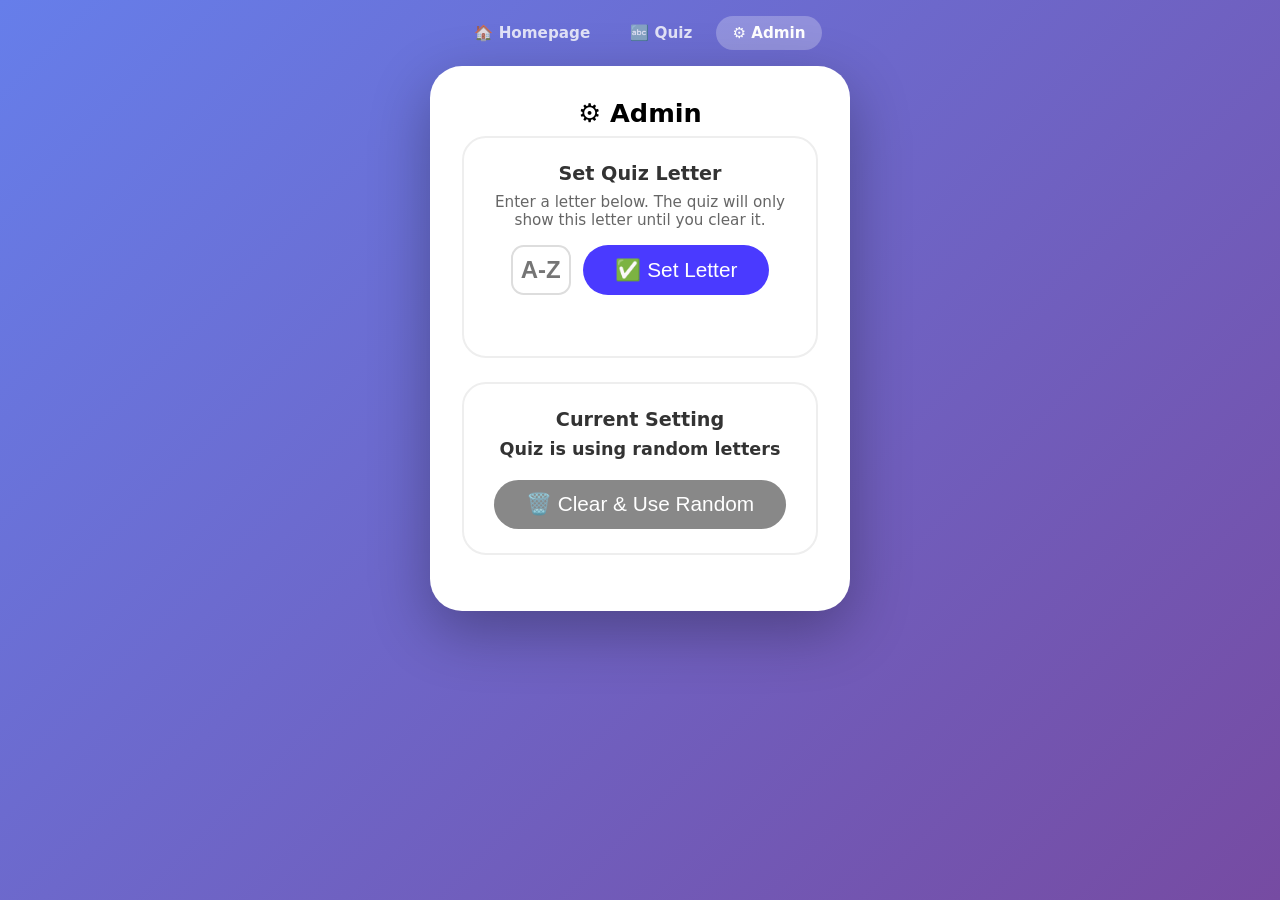
==== admin.html @ 84fb0a64 "initial commit for alphabet quiz" ====
<!DOCTYPE html>
<html lang="en">
<head>
  <meta charset="UTF-8">
  <meta name="viewport" content="width=device-width, initial-scale=1.0">
  <title>Admin - Alphabet Quiz 🎓</title>
  <link rel="stylesheet" href="style.css">
</head>
<body>
  <nav class="navbar">
    <a href="index.html" class="nav-link">🏠 Homepage</a>
    <a href="quiz.html" class="nav-link">🔤 Quiz</a>
    <a href="admin.html" class="nav-link active">⚙️ Admin</a>
  </nav>

  <div class="container">
    <h1>⚙️ Admin</h1>

    <div class="card">
      <h2>Set Quiz Letter</h2>
      <p class="admin-desc">Enter a letter below. The quiz will only show this letter until you clear it.</p>
      <div class="admin-form">
        <input type="text" id="letter-input" class="letter-input" maxlength="1" placeholder="A-Z" autocomplete="off">
        <button id="submit-btn" class="mic-btn start-btn">✅ Set Letter</button>
      </div>
      <div id="admin-feedback" class="admin-feedback"></div>
    </div>

    <div class="card">
      <h2>Current Setting</h2>
      <p id="current-setting" class="current-setting"></p>
      <button id="clear-btn" class="mic-btn clear-btn">🗑️ Clear &amp; Use Random</button>
    </div>
  </div>

  <script src="admin.js"></script>
</body>
</html>
---- style.css ----
* { margin: 0; padding: 0; box-sizing: border-box; }

body {
  font-family: 'Segoe UI', system-ui, sans-serif;
  background: linear-gradient(135deg, #667eea 0%, #764ba2 100%);
  min-height: 100vh;
  display: flex;
  flex-direction: column;
  align-items: center;
  padding: 0 1rem 2rem;
}

/* Navbar */
.navbar {
  width: 100%;
  max-width: 500px;
  display: flex;
  gap: 0.5rem;
  padding: 1rem 0;
  justify-content: center;
}

.nav-link {
  color: rgba(255,255,255,0.8);
  text-decoration: none;
  padding: 0.5rem 1rem;
  border-radius: 2rem;
  font-weight: 600;
  font-size: 0.95rem;
  transition: background 0.2s;
}
.nav-link:hover { background: rgba(255,255,255,0.15); }
.nav-link.active { background: rgba(255,255,255,0.25); color: #fff; }

/* Container */
.container {
  background: #fff;
  border-radius: 2rem;
  padding: 2rem;
  text-align: center;
  max-width: 420px;
  width: 100%;
  box-shadow: 0 20px 60px rgba(0,0,0,0.3);
}

h1 { font-size: 1.6rem; margin-bottom: 0.5rem; }
h2 { font-size: 1.2rem; margin-bottom: 0.5rem; color: #333; }

.subtitle { color: #666; margin-bottom: 1.5rem; }

.score-board { font-size: 1.1rem; color: #555; margin-bottom: 0.5rem; }

.mode-badge {
  font-size: 0.85rem;
  display: inline-block;
  padding: 0.2rem 0.8rem;
  border-radius: 1rem;
  margin-bottom: 1rem;
}
.mode-badge.fixed { background: #fff3cd; color: #856404; }
.mode-badge.random { background: #d4edda; color: #155724; }

.card {
  background: #fff;
  border-radius: 1.5rem;
  padding: 1.5rem;
  margin-bottom: 1.5rem;
  border: 2px solid #eee;
  text-align: center;
}

.letter {
  font-size: 8rem;
  font-weight: 800;
  color: #000;
  line-height: 1;
  user-select: none;
}

.celebration { position: fixed; inset: 0; pointer-events: none; z-index: 10; }

.confetti {
  position: absolute;
  width: 10px;
  height: 10px;
  border-radius: 2px;
  top: -10px;
  animation: fall 1.5s ease-in forwards;
}

@keyframes fall { to { top: 110vh; opacity: 0; transform: rotate(720deg); } }

.prompt { color: #666; margin-top: 0.5rem; font-size: 1rem; }

/* Buttons */
.btn-group { display: flex; gap: 1rem; justify-content: center; }

.mic-btn {
  font-size: 1.3rem;
  padding: 0.8rem 2rem;
  border: none;
  border-radius: 3rem;
  color: #fff;
  cursor: pointer;
  transition: transform 0.15s, background 0.3s;
}
.mic-btn:active { transform: scale(0.95); }
.mic-btn:disabled { opacity: 0.5; cursor: not-allowed; }

.start-btn { background: #4a3aff; }
.start-btn:hover:not(:disabled) { background: #3728d6; }

.stop-btn { background: #e74c3c; animation: pulse 1s infinite; }
.stop-btn:hover { background: #c0392b; }

.clear-btn { background: #888; margin-top: 0.8rem; }
.clear-btn:hover { background: #666; }

@keyframes pulse {
  0%, 100% { box-shadow: 0 0 0 0 rgba(231,76,60,0.5); }
  50% { box-shadow: 0 0 0 14px rgba(231,76,60,0); }
}

.feedback { font-size: 2.5rem; min-height: 3rem; margin: 0.8rem 0 0.3rem; }
.heard { font-size: 0.95rem; color: #888; min-height: 1.4rem; }

.next-btn {
  margin-top: 1rem;
  font-size: 1.1rem;
  padding: 0.7rem 1.8rem;
  border: none;
  border-radius: 3rem;
  background: #27ae60;
  color: #fff;
  cursor: pointer;
}
.next-btn:hover { background: #1e8e4e; }

.hidden { display: none !important; }

.no-support { margin-top: 1rem; color: #c0392b; font-weight: 600; }

/* Homepage */
.feature-list {
  list-style: none;
  text-align: left;
  padding: 0;
}
.feature-list li { padding: 0.4rem 0; font-size: 1rem; color: #444; }

.start-quiz-btn {
  display: inline-block;
  padding: 0.8rem 2rem;
  background: #4a3aff;
  color: #fff;
  text-decoration: none;
  border-radius: 3rem;
  font-size: 1.2rem;
  font-weight: 600;
  transition: background 0.2s;
}
.start-quiz-btn:hover { background: #3728d6; }

/* Admin */
.admin-desc { color: #666; margin-bottom: 1rem; font-size: 0.95rem; }

.admin-form { display: flex; gap: 0.8rem; justify-content: center; align-items: center; }

.letter-input {
  width: 60px;
  height: 50px;
  font-size: 1.5rem;
  text-align: center;
  text-transform: uppercase;
  border: 2px solid #ddd;
  border-radius: 0.8rem;
  outline: none;
  font-weight: 700;
}
.letter-input:focus { border-color: #4a3aff; }

.admin-feedback { margin-top: 0.8rem; font-weight: 600; min-height: 1.5rem; }

.current-setting { font-size: 1.1rem; color: #333; margin-bottom: 0.5rem; font-weight: 600; }

@media (max-width: 480px) {
  .letter { font-size: 6rem; }
  .container { padding: 1.5rem; }
  .navbar { gap: 0.3rem; }
  .nav-link { padding: 0.4rem 0.7rem; font-size: 0.85rem; }
}
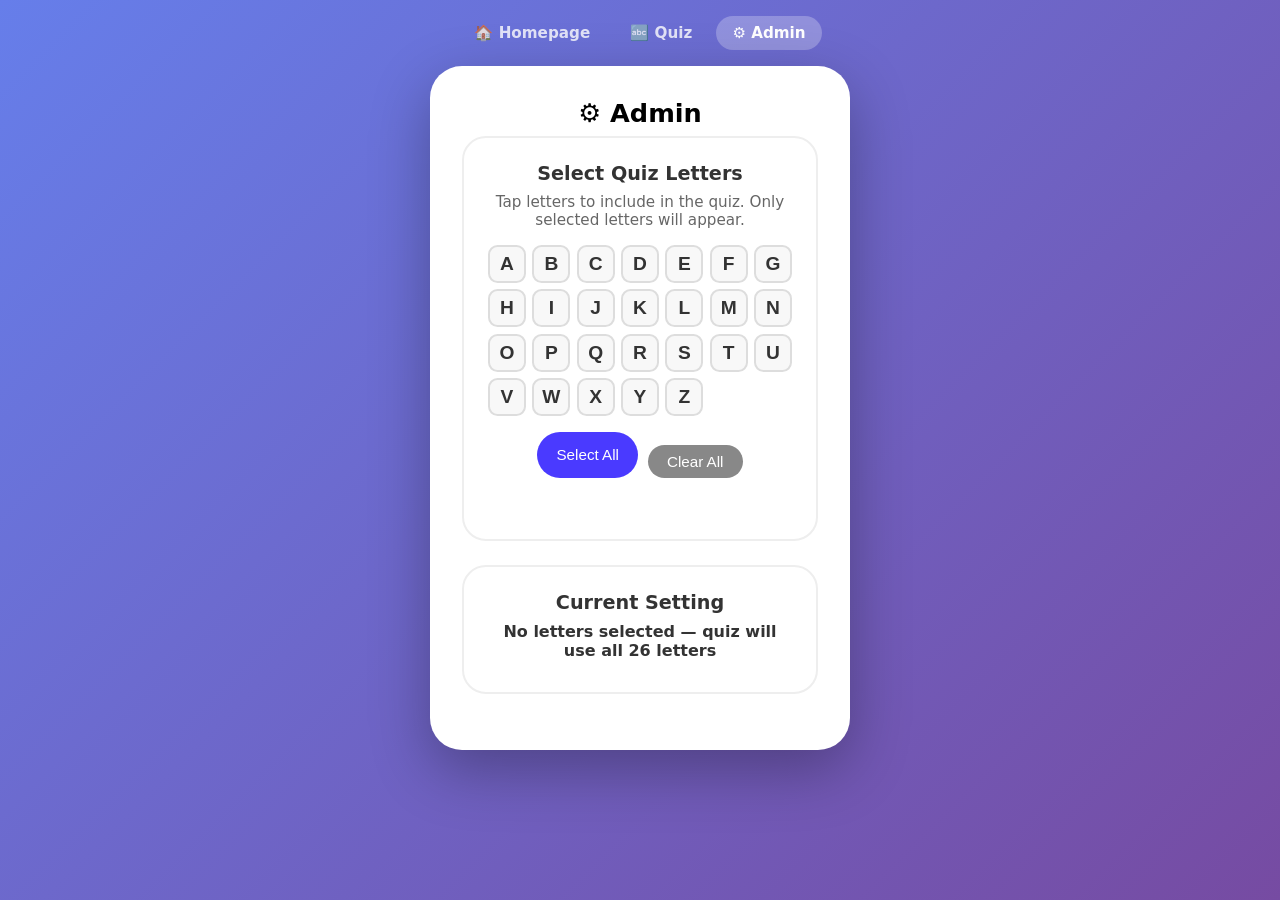
==== commit 3f6671cc: "Add files via upload" ====
--- a/admin.html
+++ b/admin.html
@@ -17,11 +17,12 @@
     <h1>⚙️ Admin</h1>
 
     <div class="card">
-      <h2>Set Quiz Letter</h2>
-      <p class="admin-desc">Enter a letter below. The quiz will only show this letter until you clear it.</p>
-      <div class="admin-form">
-        <input type="text" id="letter-input" class="letter-input" maxlength="1" placeholder="A-Z" autocomplete="off">
-        <button id="submit-btn" class="mic-btn start-btn">✅ Set Letter</button>
+      <h2>Select Quiz Letters</h2>
+      <p class="admin-desc">Tap letters to include in the quiz. Only selected letters will appear.</p>
+      <div id="alpha-board" class="alpha-board"></div>
+      <div class="board-actions">
+        <button id="select-all-btn" class="mic-btn start-btn small-btn">Select All</button>
+        <button id="clear-btn" class="mic-btn clear-btn small-btn">Clear All</button>
       </div>
       <div id="admin-feedback" class="admin-feedback"></div>
     </div>
@@ -29,7 +30,6 @@
     <div class="card">
       <h2>Current Setting</h2>
       <p id="current-setting" class="current-setting"></p>
-      <button id="clear-btn" class="mic-btn clear-btn">🗑️ Clear &amp; Use Random</button>
     </div>
   </div>
 
--- a/style.css
+++ b/style.css
@@ -121,7 +121,159 @@
   50% { box-shadow: 0 0 0 14px rgba(231,76,60,0); }
 }
 
-.feedback { font-size: 2.5rem; min-height: 3rem; margin: 0.8rem 0 0.3rem; }
+.feedback { font-size: 2.5rem; min-height: 3rem; margin: 0.8rem 0 0.3rem; overflow: visible; }
+
+.clap-anim { display: flex; justify-content: center; gap: 0.2rem; }
+
+.clap-hand {
+  font-size: 3.5rem;
+  display: inline-block;
+  animation: clap 0.4s ease-in-out 4;
+}
+.clap-hand.left { transform-origin: right center; }
+.clap-hand.right { transform-origin: left center; }
+
+@keyframes clap {
+  0%, 100% { transform: rotate(0deg) scale(1); }
+  50% { transform: rotate(15deg) scale(1.2); }
+}
+
+/* Happy overlay */
+.happy-overlay {
+  position: fixed;
+  inset: 0;
+  z-index: 20;
+  display: flex;
+  justify-content: center;
+  align-items: center;
+  backdrop-filter: blur(0px);
+  background: rgba(0,0,0,0);
+  transition: backdrop-filter 0.4s, background 0.4s;
+}
+.happy-overlay.show {
+  backdrop-filter: blur(10px);
+  background: rgba(0,0,0,0.3);
+}
+
+.happy-content {
+  text-align: center;
+  transform: scale(0);
+  transition: transform 0.4s cubic-bezier(0.34, 1.56, 0.64, 1);
+}
+.happy-overlay.show .happy-content { transform: scale(1); }
+
+.happy-emoji {
+  font-size: 8rem;
+  animation: bounce 0.6s ease infinite;
+}
+
+.happy-claps {
+  font-size: 3rem;
+  margin-top: 0.5rem;
+  animation: clap 0.4s ease-in-out infinite;
+}
+
+.happy-stars {
+  font-size: 1.8rem;
+  color: #fff;
+  font-weight: 700;
+  margin-top: 0.5rem;
+  text-shadow: 0 2px 10px rgba(0,0,0,0.3);
+  animation: glow 1s ease-in-out infinite alternate;
+}
+
+.letter-image { text-align: center; }
+
+.letter-image-emoji {
+  font-size: 8rem;
+  animation: popIn 0.5s cubic-bezier(0.34, 1.56, 0.64, 1);
+}
+
+.letter-image-pic {
+  width: 200px;
+  height: 200px;
+  object-fit: cover;
+  border-radius: 1.5rem;
+  border: 4px solid #fff;
+  box-shadow: 0 8px 30px rgba(0,0,0,0.3);
+  animation: popIn 0.5s cubic-bezier(0.34, 1.56, 0.64, 1);
+}
+
+.letter-image-word {
+  font-size: 2rem;
+  color: #fff;
+  font-weight: 700;
+  margin-top: 0.5rem;
+  text-shadow: 0 2px 10px rgba(0,0,0,0.3);
+  animation: popIn 0.5s cubic-bezier(0.34, 1.56, 0.64, 1) 0.2s both;
+}
+
+@keyframes popIn {
+  from { transform: scale(0); opacity: 0; }
+  to { transform: scale(1); opacity: 1; }
+}
+
+@keyframes bounce {
+  0%, 100% { transform: translateY(0); }
+  50% { transform: translateY(-20px); }
+}
+
+@keyframes glow {
+  from { opacity: 0.7; }
+  to { opacity: 1; }
+}
+
+/* Sad overlay */
+.sad-overlay.show { background: rgba(180,30,30,0.45); }
+
+.sad-emoji {
+  font-size: 8rem;
+  animation: shake 0.5s ease-in-out 3;
+  position: relative;
+}
+
+.tear {
+  position: absolute;
+  width: 12px;
+  height: 18px;
+  background: #5bc0de;
+  border-radius: 0 0 50% 50%;
+  opacity: 0;
+  animation: tearDrop 1s ease-in infinite;
+}
+.tear.left { left: 28%; top: 55%; animation-delay: 0s; }
+.tear.right { right: 28%; top: 55%; animation-delay: 0.5s; }
+
+@keyframes tearDrop {
+  0% { opacity: 0; transform: translateY(0) scale(1); }
+  20% { opacity: 1; }
+  100% { opacity: 0; transform: translateY(60px) scale(0.5); }
+}
+
+.sad-letter {
+  font-size: 1.8rem;
+  color: #fff;
+  font-weight: 700;
+  margin-top: 0.5rem;
+}
+
+.correct-letter {
+  font-size: 3rem;
+  color: #ffd93d;
+}
+
+.sad-msg {
+  font-size: 1.3rem;
+  color: #fff;
+  margin-top: 0.5rem;
+  opacity: 0.9;
+}
+
+@keyframes shake {
+  0%, 100% { transform: translateX(0); }
+  25% { transform: translateX(-15px); }
+  75% { transform: translateX(15px); }
+}
 .heard { font-size: 0.95rem; color: #888; min-height: 1.4rem; }
 
 .next-btn {
@@ -164,24 +316,46 @@
 /* Admin */
 .admin-desc { color: #666; margin-bottom: 1rem; font-size: 0.95rem; }
 
-.admin-form { display: flex; gap: 0.8rem; justify-content: center; align-items: center; }
-
-.letter-input {
-  width: 60px;
-  height: 50px;
-  font-size: 1.5rem;
-  text-align: center;
-  text-transform: uppercase;
+.alpha-board {
+  display: grid;
+  grid-template-columns: repeat(7, 1fr);
+  gap: 0.4rem;
+  margin-bottom: 1rem;
+}
+
+.alpha-tile {
+  aspect-ratio: 1;
   border: 2px solid #ddd;
-  border-radius: 0.8rem;
-  outline: none;
+  border-radius: 0.6rem;
+  background: #f8f8f8;
+  font-size: 1.2rem;
   font-weight: 700;
-}
-.letter-input:focus { border-color: #4a3aff; }
+  color: #333;
+  cursor: pointer;
+  transition: all 0.15s;
+}
+.alpha-tile:hover { border-color: #4a3aff; background: #f0edff; }
+.alpha-tile.selected {
+  background: #4a3aff;
+  color: #fff;
+  border-color: #4a3aff;
+}
+
+.board-actions {
+  display: flex;
+  gap: 0.6rem;
+  justify-content: center;
+  margin-bottom: 0.5rem;
+}
+
+.small-btn {
+  font-size: 0.95rem;
+  padding: 0.5rem 1.2rem;
+}
 
 .admin-feedback { margin-top: 0.8rem; font-weight: 600; min-height: 1.5rem; }
 
-.current-setting { font-size: 1.1rem; color: #333; margin-bottom: 0.5rem; font-weight: 600; }
+.current-setting { font-size: 1rem; color: #333; margin-bottom: 0.5rem; font-weight: 600; word-break: break-word; }
 
 @media (max-width: 480px) {
   .letter { font-size: 6rem; }
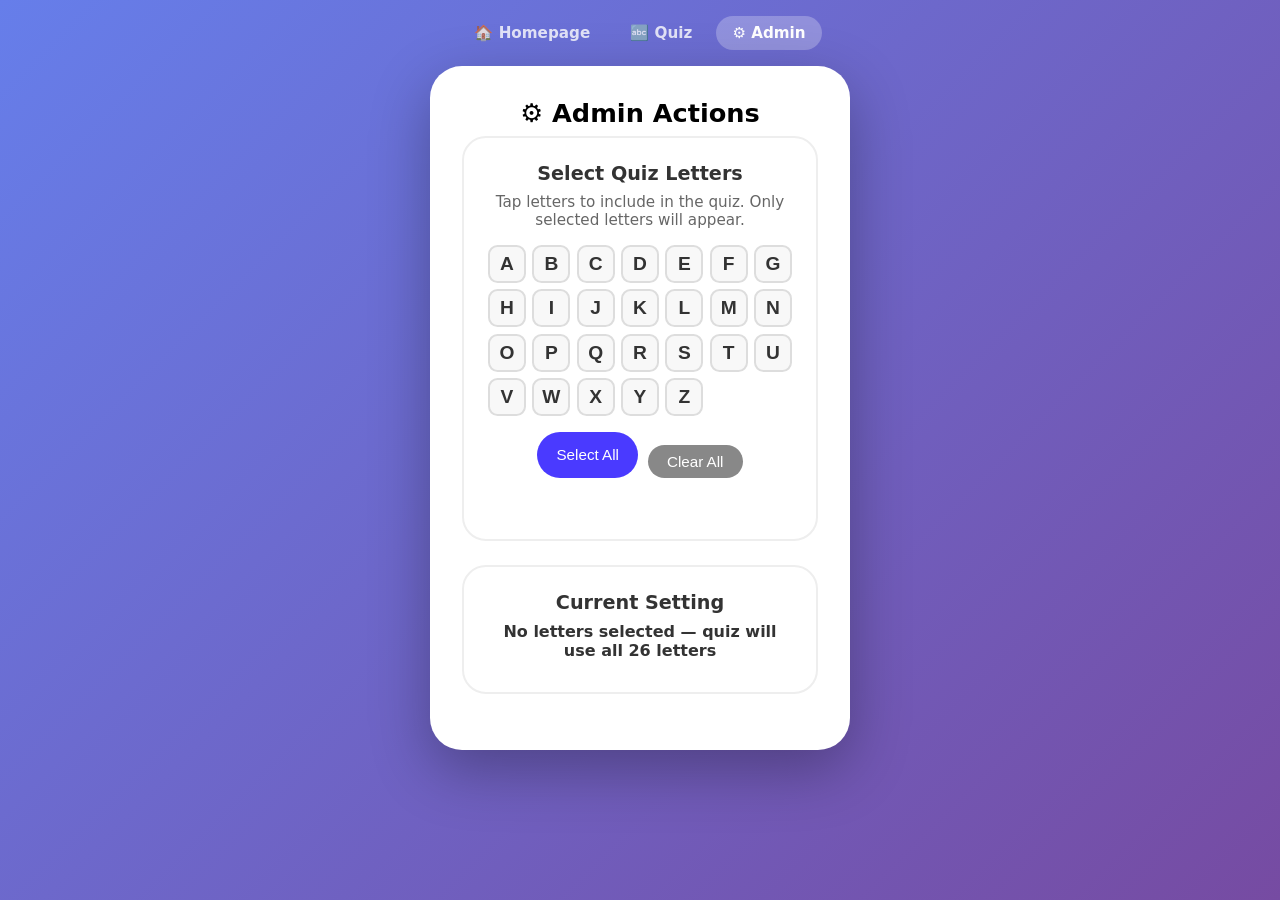
==== commit 7b88b9b7: "test" ====
--- a/admin.html
+++ b/admin.html
@@ -14,7 +14,7 @@
   </nav>
 
   <div class="container">
-    <h1>⚙️ Admin</h1>
+    <h1>⚙️ Admin Actions</h1>
 
     <div class="card">
       <h2>Select Quiz Letters</h2>
--- a/style.css
+++ b/style.css
@@ -290,6 +290,45 @@
 
 .hidden { display: none !important; }
 
+.divider {
+  color: #999;
+  font-size: 0.9rem;
+  margin: 0.8rem 0;
+  position: relative;
+}
+.divider::before, .divider::after {
+  content: '';
+  position: absolute;
+  top: 50%;
+  width: 25%;
+  height: 1px;
+  background: #ddd;
+}
+.divider::before { left: 10%; }
+.divider::after { right: 10%; }
+
+.type-answer {
+  display: flex;
+  gap: 0.6rem;
+  justify-content: center;
+  align-items: center;
+  margin-bottom: 0.5rem;
+}
+
+.answer-input {
+  width: 55px;
+  height: 48px;
+  font-size: 1.5rem;
+  text-align: center;
+  text-transform: uppercase;
+  border: 2px solid #ddd;
+  border-radius: 0.8rem;
+  outline: none;
+  font-weight: 700;
+}
+.answer-input:focus { border-color: #4a3aff; }
+.answer-input:disabled { opacity: 0.5; }
+
 .no-support { margin-top: 1rem; color: #c0392b; font-weight: 600; }
 
 /* Homepage */
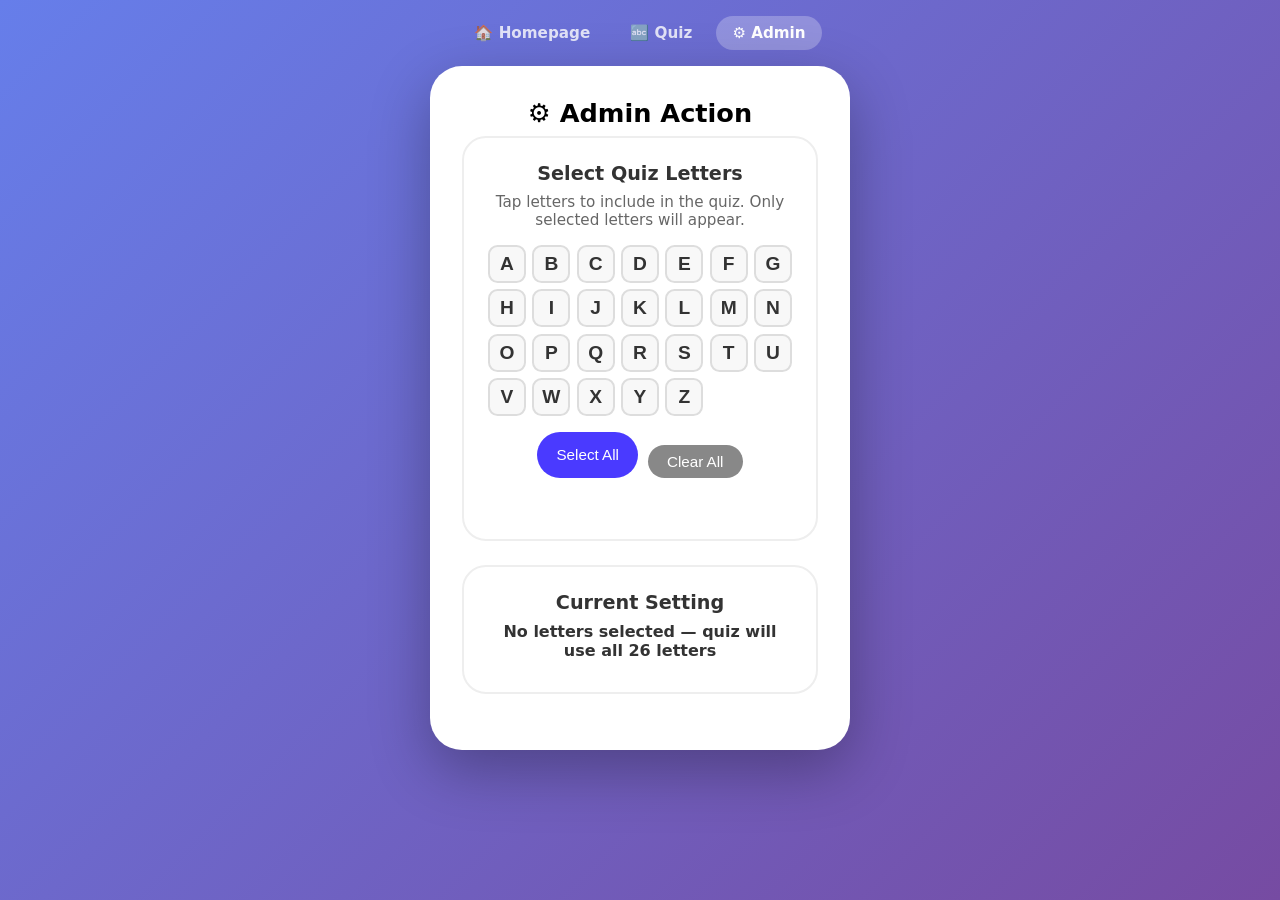
==== commit cf72c7f7: "Update admin.html test changes" ====
--- a/admin.html
+++ b/admin.html
@@ -14,7 +14,7 @@
   </nav>
 
   <div class="container">
-    <h1>⚙️ Admin Actions</h1>
+    <h1>⚙️ Admin Action</h1>
 
     <div class="card">
       <h2>Select Quiz Letters</h2>
